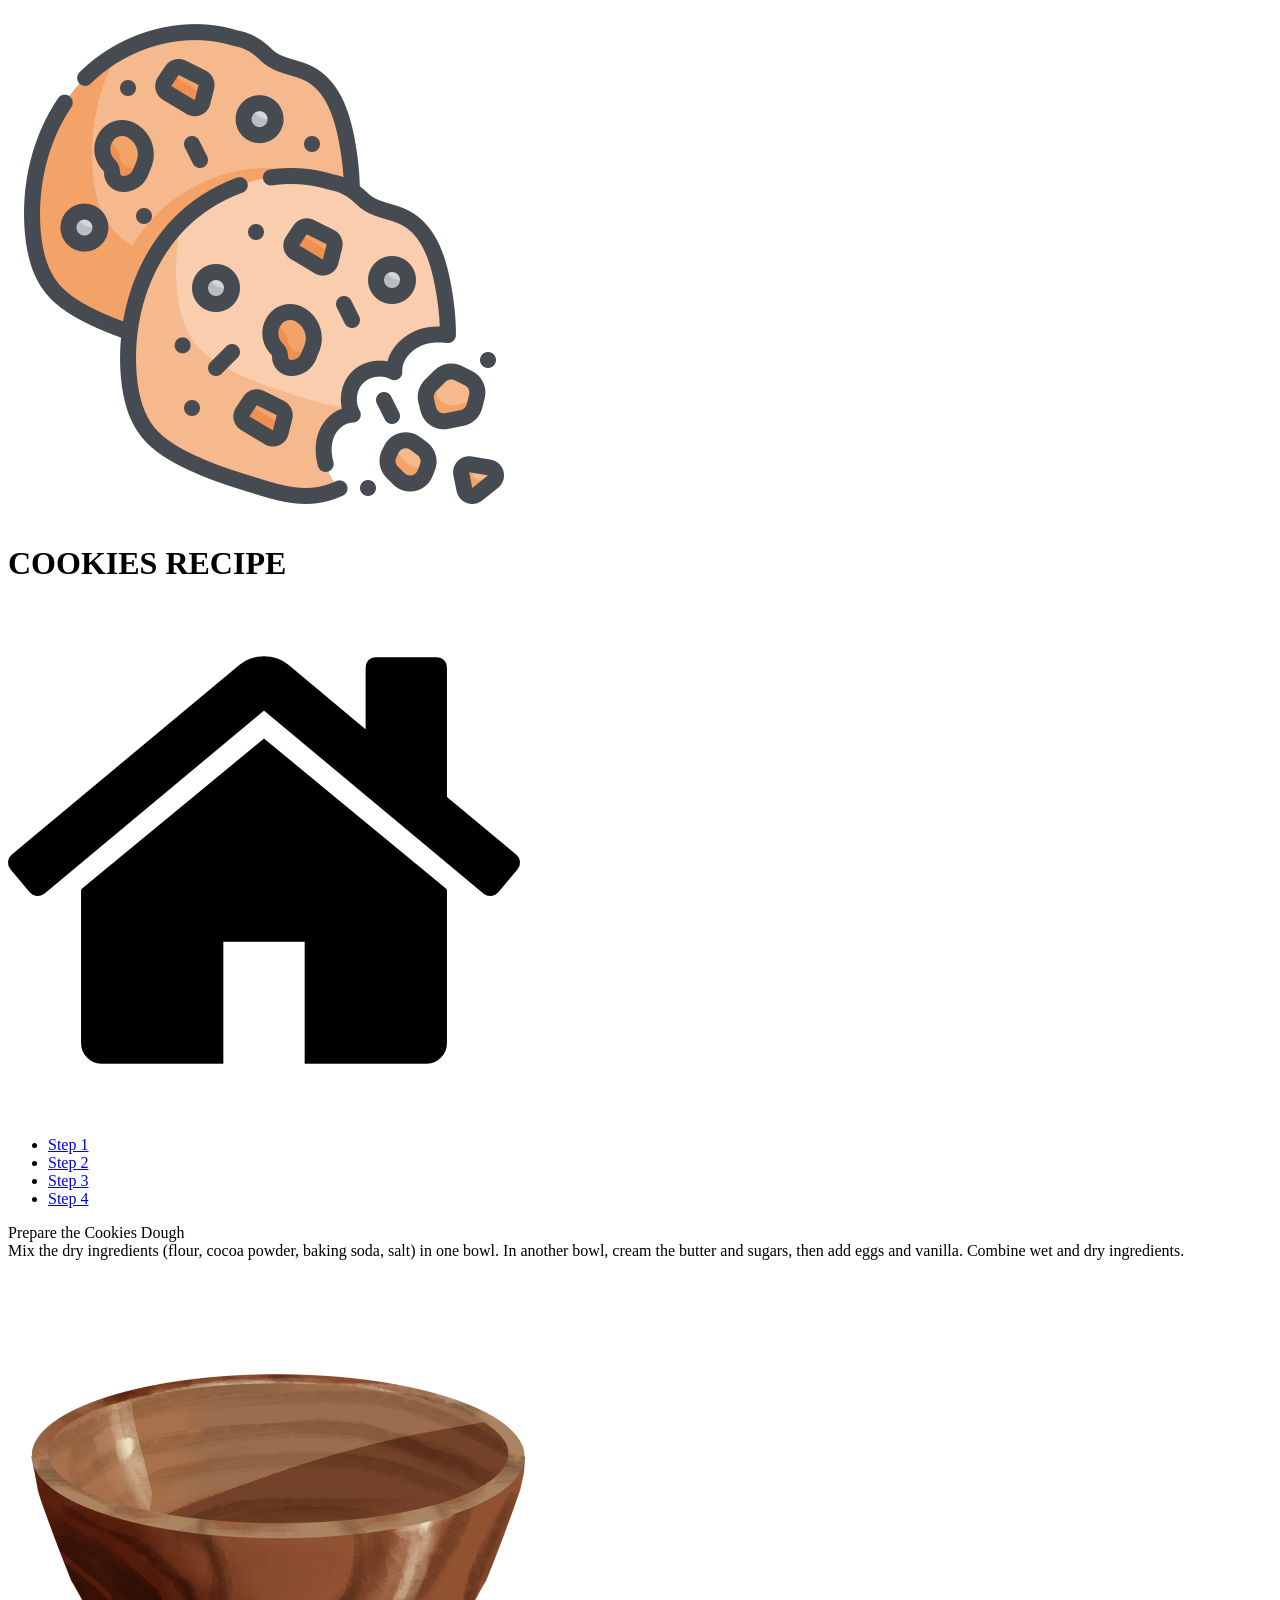
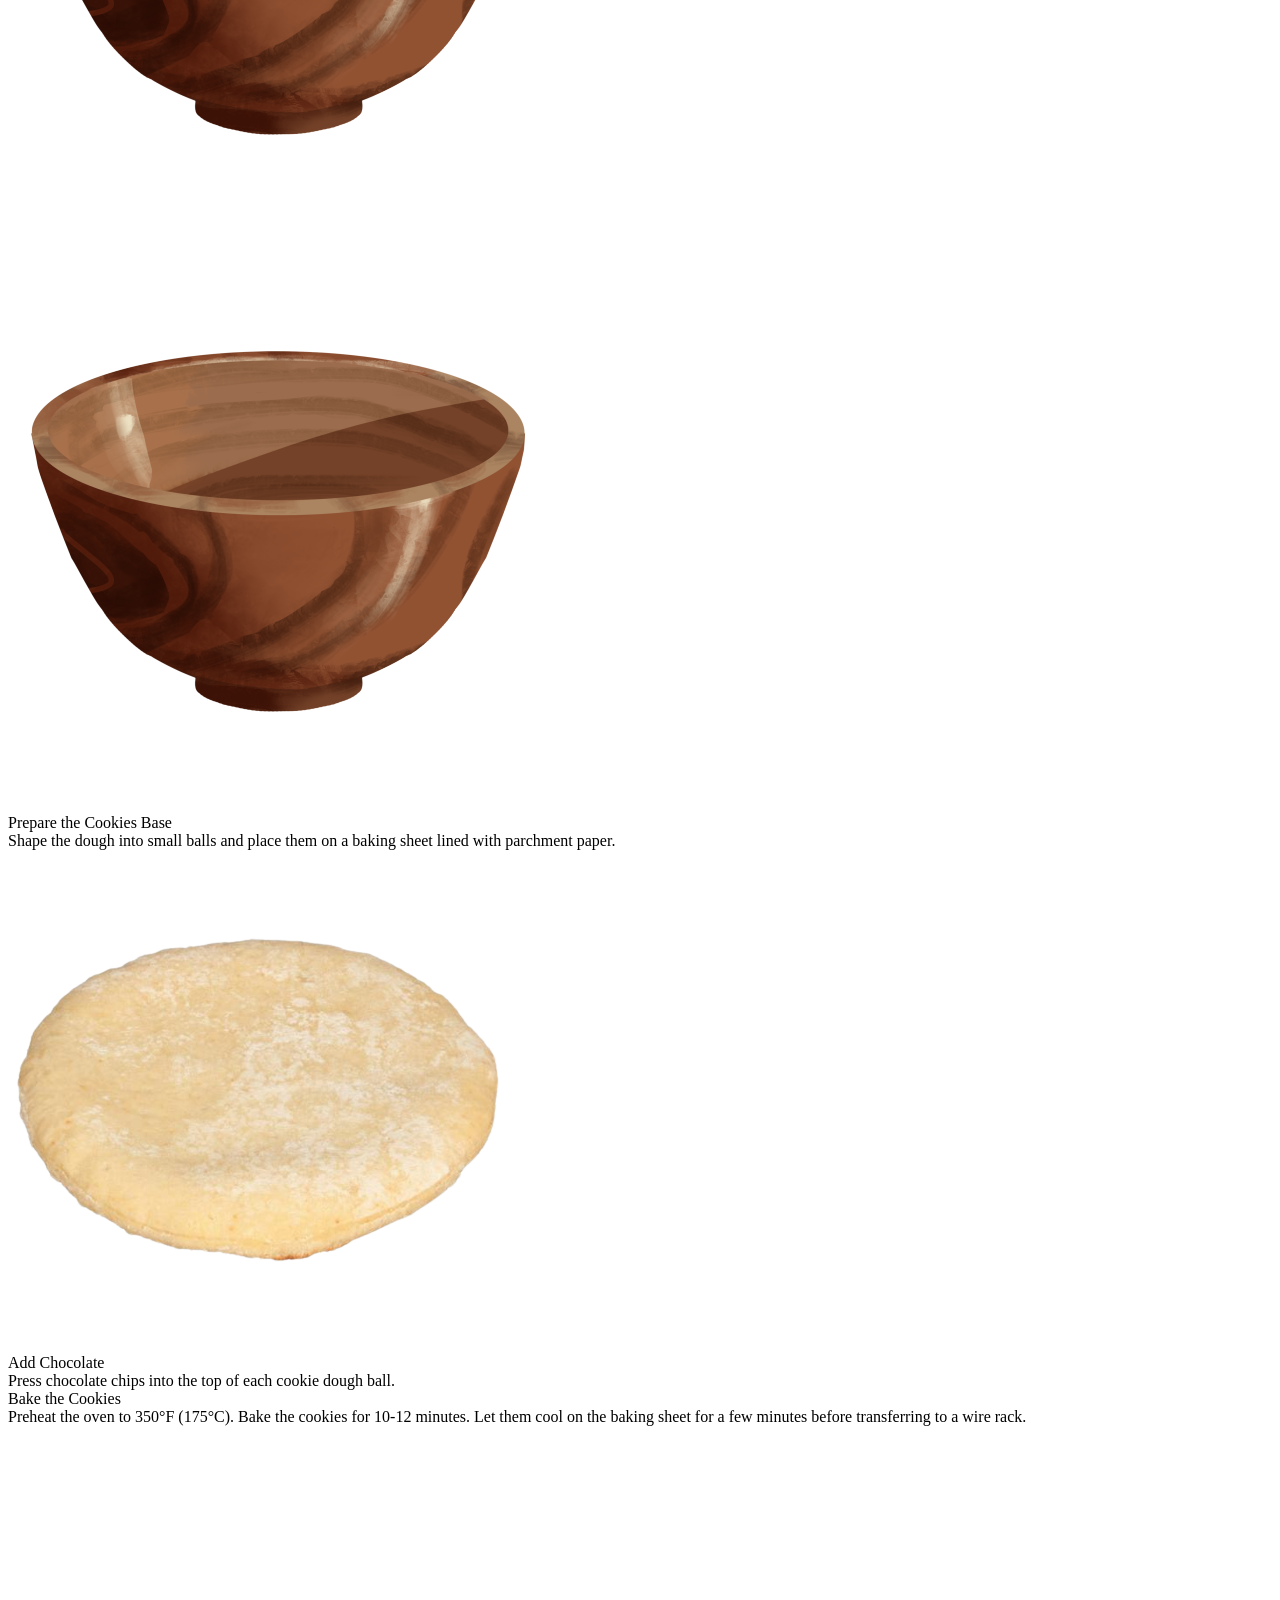
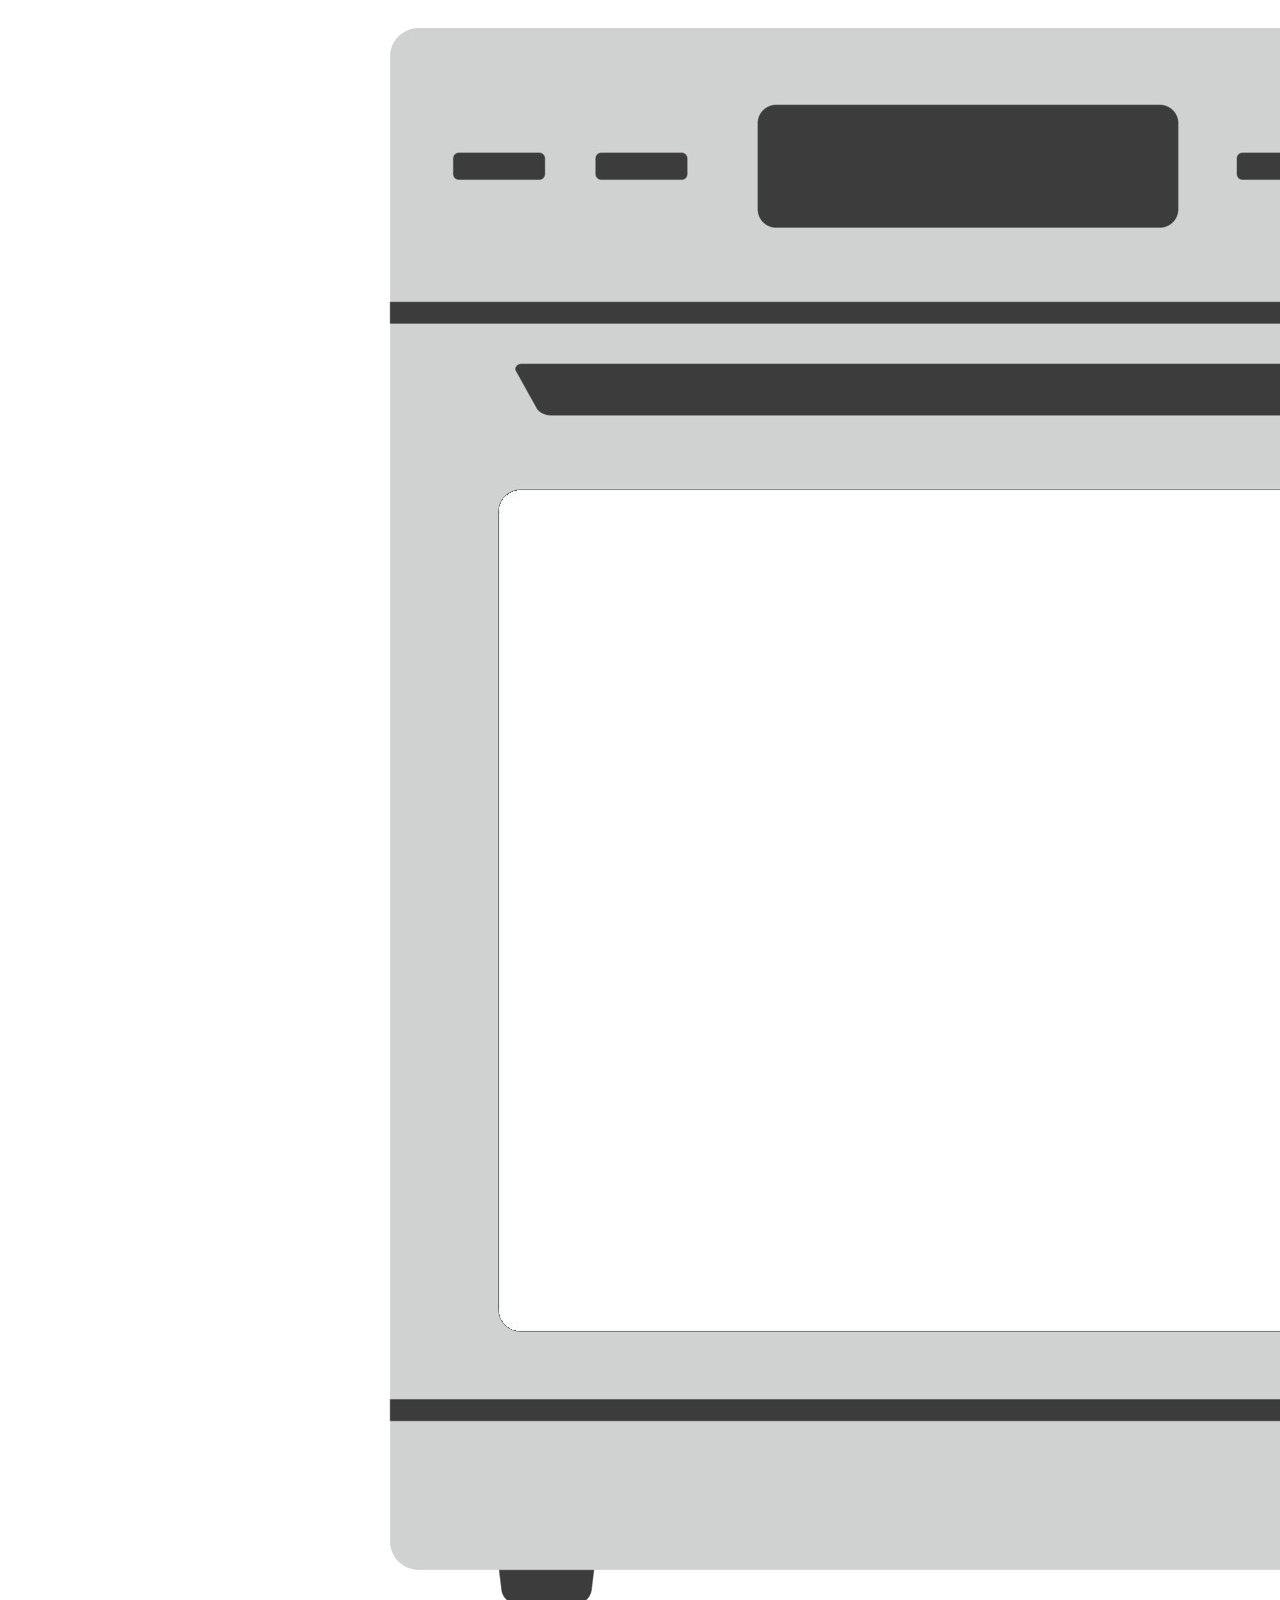
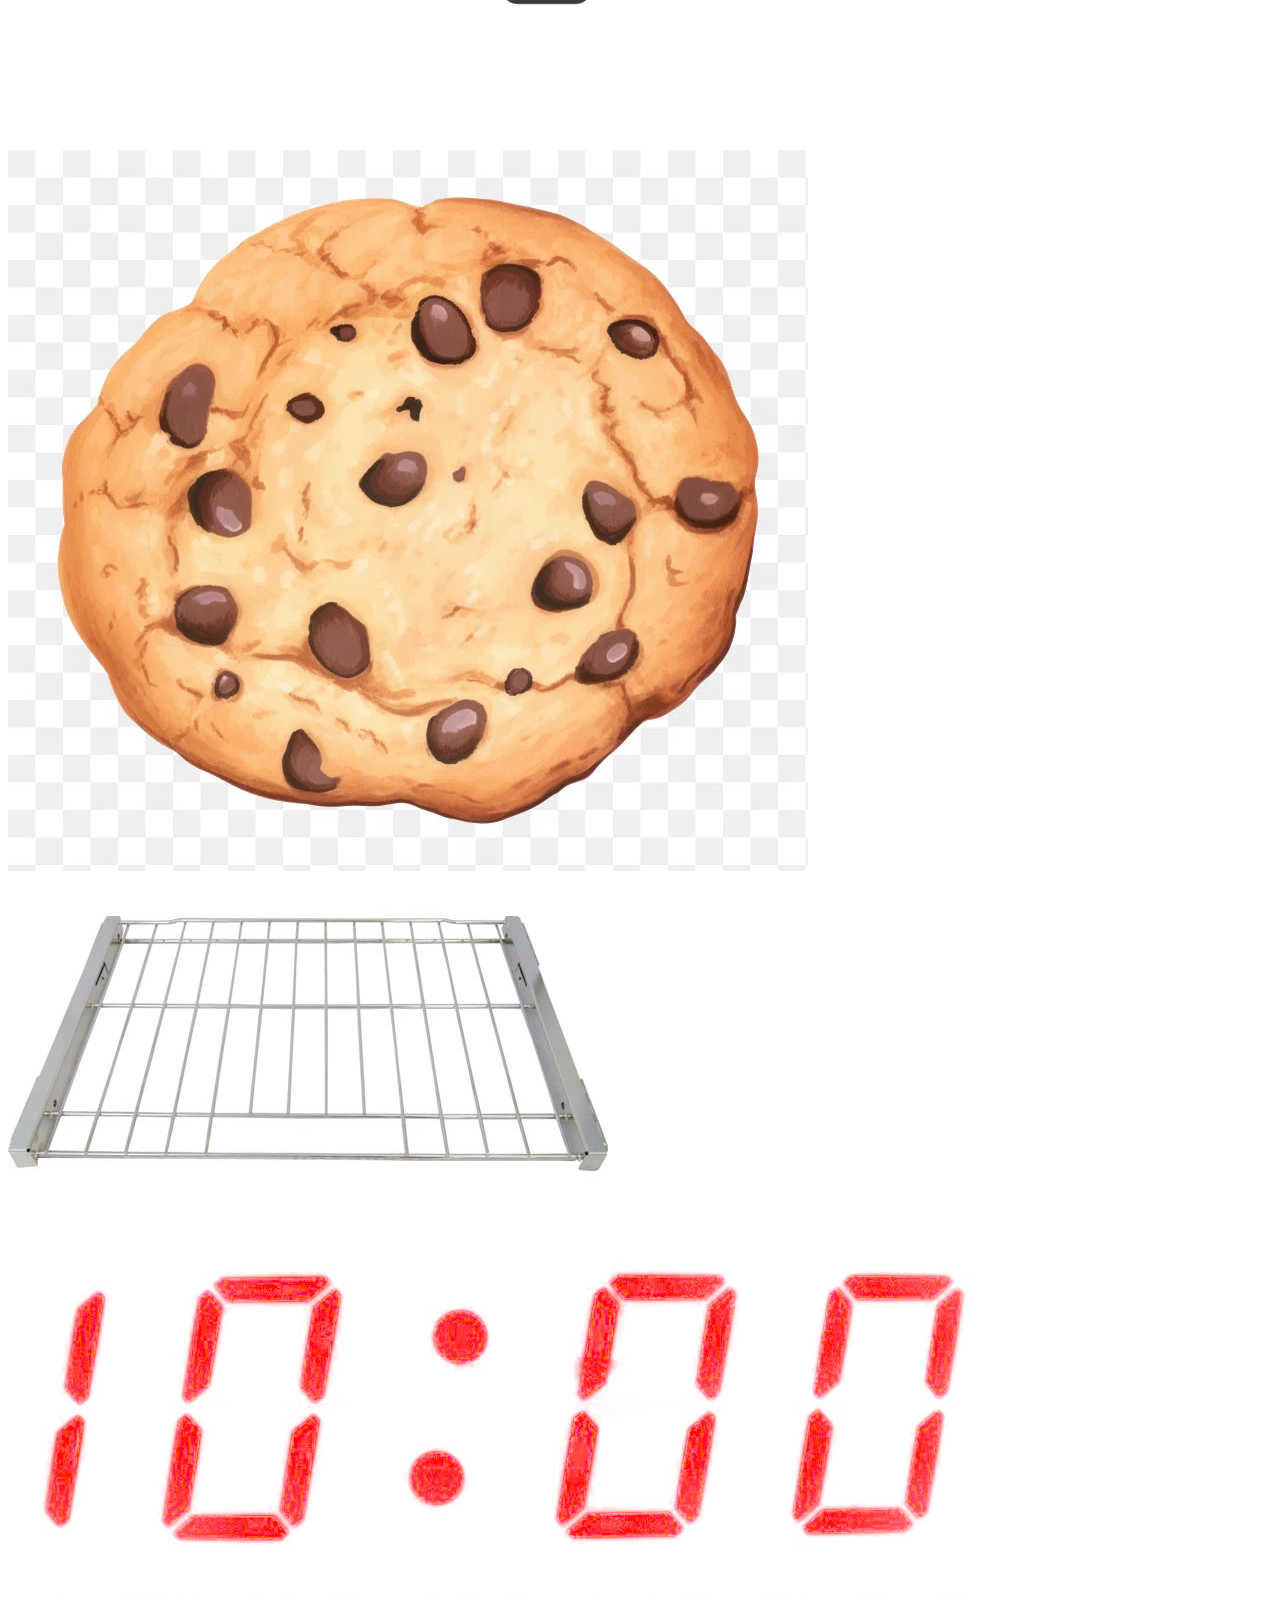
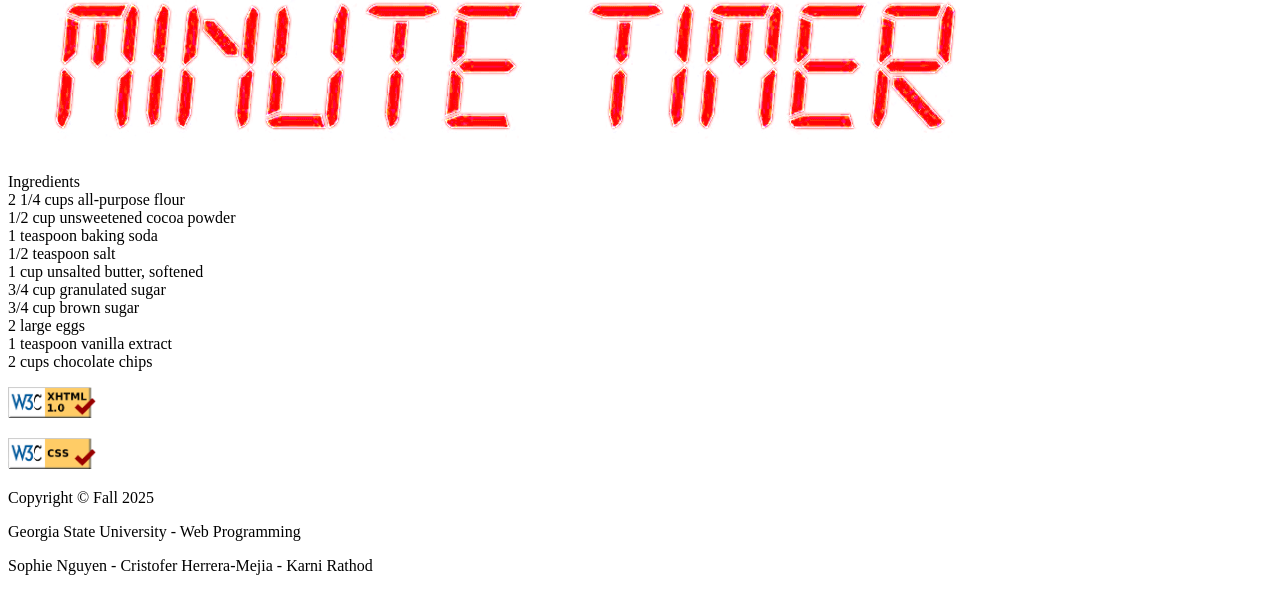
==== pages/cookies/cookies.html @ c62a0e8c "Built cookies page" ====
<!DOCTYPE html>
<html lang="en">
  <head>
    <meta charset="UTF-8" />
    <meta name="viewport" content="width=device-width, initial-scale=1.0" />
    <title>Interactive Recipe Microsite - Cookies Page</title>
    <link rel="icon" type="image/x-icon" href="../../images/cookies/icon.png" />
    <link rel="stylesheet" href="../../styles/cookies/cookiestyle.css" />
  </head>
  <body>
    <div class="top-banner">
      <div id="logo">
        <img src="../../images/cookies/icon.png" alt="img-cookies" />
      </div>
      <div id="title">
        <h1>COOKIES RECIPE</h1>
      </div>
      <div id="home-page">
        <a href="../homePage/index.html"
          ><img src="../../images/cookies/home-icon.png" alt="home-icon"
        /></a>
      </div>
    </div>
    <div class="recipe-stuff">
      <div class="ingredient-and-animation">
        <div class="animation-zone">
          <div class="step-button-zone">
            <ul class="content__cookies-button-list">
              <li>
                <a href="#recipe1-step1" class="content__cookies-button"
                  >Step 1</a
                >
              </li>
              <li>
                <a href="#recipe1-step2" class="content__cookies-button"
                  >Step 2
                </a>
              </li>
              <li>
                <a href="#recipe1-step3" class="content__cookies-button"
                  >Step 3</a
                >
              </li>
              <li>
                <a href="#recipe1-step4" class="content__cookies-button"
                  >Step 4</a
                >
              </li>
            </ul>
          </div>
          <div class="explanation-zone">
            <div id="recipe1-step1" class="step-explanation">
              <div class="explanation">
                <div class="recipe-step">
                  <span class="step-title">Prepare the Cookies Dough</span
                  ><br />
                  Mix the dry ingredients (flour, cocoa powder, baking soda,
                  salt) in one bowl. In another bowl, cream the butter and
                  sugars, then add eggs and vanilla. Combine wet and dry
                  ingredients.
                </div>
                <div class="animation-dough">
                  <img
                    id="bowl"
                    src="../../images/cookies/bowl.png"
                    alt="bowl"
                  />

                  <div class="dough-animation">
                    <div id="salt" class="ingredient-salt"></div>
                    <div id="flour" class="ingredient"></div>
                    <div id="powder" class="ingredient"></div>
                    <div id="baking" class="ingredient"></div>
                  </div>
                </div>
                <div class="animation-dough">
                  <img
                    id="bowl"
                    src="../../images/cookies/bowl.png"
                    alt="bowl"
                  />

                  <div class="dough-animation">
                    <div id="sugar" class="ingredient-salt"></div>
                    <div id="sugar" class="ingredient-salt"></div>
                    <div id="butter" class="ingredient-butter"></div>
                  </div>
                </div>
              </div>
            </div>
            <div id="recipe1-step2" class="step-explanation">
              <div class="explanation">
                <div class="recipe-step">
                  <span class="step-title">Prepare the Cookies Base</span><br />
                  Shape the dough into small balls and place them on a baking
                  sheet lined with parchment paper.
                </div>
                <div class="animation-dough">
                  <div>
                    <img
                      class="base-element"
                      src="../../images/cookies/dough.png"
                      alt=""
                    />
                  </div>
                </div>
              </div>
            </div>
            <div id="recipe1-step3" class="step-explanation">
              <div class="explanation">
                <div class="recipe-step">
                  <span class="step-title">Add Chocolate</span><br />
                  Press chocolate chips into the top of each cookie dough ball.
                </div>
                <div class="animation1">
                  <div class="cookies">
                    <div>
                      <div class="choco choco1"></div>
                      <div class="choco choco2"></div>
                      <div class="choco choco3"></div>
                      <div class="choco choco4"></div>
                      <div class="choco choco5"></div>
                      <div class="choco choco6"></div>
                      <div class="choco choco7"></div>
                      <div class="choco choco8"></div>
                      <div class="choco choco9"></div>
                      <div class="choco choco10"></div>
                    </div>
                  </div>
                </div>
              </div>
            </div>
            <div id="recipe1-step4" class="step-explanation">
              <div class="explanation">
                <div class="recipe-step">
                  <span class="step-title">Bake the Cookies</span><br />
                  Preheat the oven to 350°F (175°C). Bake the cookies for 10-12
                  minutes. Let them cool on the baking sheet for a few minutes
                  before transferring to a wire rack.
                </div>
                <div class="animation2">
                  <div class="animation-oven">
                    <img id="oven" src="../../images/cookies/oven.png" alt="" />
                    <img
                      id="cookies"
                      src="../../images/cookies/cookie.png"
                      alt=""
                    />
                    <img id="rack" src="../../images/cookies/rack.png" alt="" />
                    <div id="heat"></div>
                  </div>
                  <img id="timer" src="../../images/cookies/timer.png" alt="" />
                </div>
              </div>
            </div>
          </div>
        </div>
        <div class="ingredient-zone">
          <div class="ingredient-set-title ingredient-set">
            <span>Ingredients</span>
          </div>
          <div class="ingredient-set ingredient-1">
            2 1/4 cups all-purpose flour
          </div>
          <div class="ingredient-set ingredient-1">
            1/2 cup unsweetened cocoa powder
          </div>
          <div class="ingredient-set ingredient-1">1 teaspoon baking soda</div>
          <div class="ingredient-set ingredient-1">1/2 teaspoon salt</div>
          <div class="ingredient-set ingredient-1">
            1 cup unsalted butter, softened
          </div>
          <div class="ingredient-set ingredient-1">
            3/4 cup granulated sugar
          </div>
          <div class="ingredient-set ingredient-1">3/4 cup brown sugar</div>
          <div class="ingredient-set ingredient-1">2 large eggs</div>
          <div class="ingredient-set ingredient-1">
            1 teaspoon vanilla extract
          </div>
          <div class="ingredient-set ingredient-3">2 cups chocolate chips</div>
        </div>
      </div>
      <div class="blank-space"></div>
      <div id="copyright">
        <p id="htmlvalidator">
          <a href="http://validator.w3.org/check/referer"
            ><img
              src="../../images/validatedHTML.png"
              alt="Valid XHTML 1.0!"
              height="31"
              width="88"
          /></a>
        </p>
        <p id="cssvalidator">
          <a href="http://jigsaw.w3.org/css-validator/check/referer">
            <img
              style="border: 0; width: 88px; height: 31px"
              src="../../images/validatedCSS.png"
              alt="Valid CSS!"
            />
          </a>
        </p>

        <p>Copyright &copy; Fall 2025</p>
        <p>Georgia State University - Web Programming</p>
        <p>Sophie Nguyen - Cristofer Herrera-Mejia - Karni Rathod</p>
      </div>
  </body>
</html>
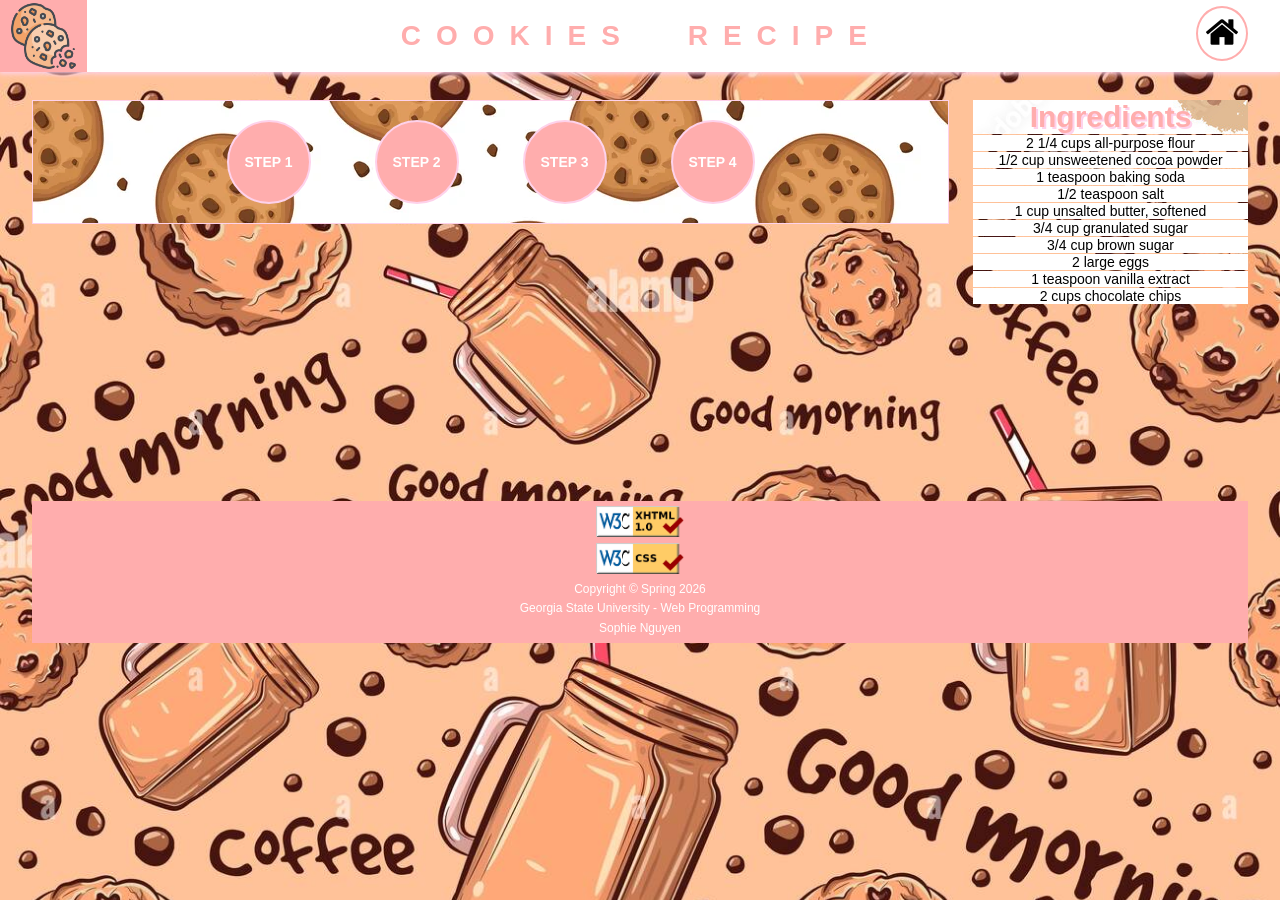
==== commit 786cc7a3: "Built Information page" ====
--- a/pages/cookies/cookies.html
+++ b/pages/cookies/cookies.html
@@ -202,9 +202,9 @@
           </a>
         </p>
 
-        <p>Copyright &copy; Fall 2025</p>
+        <p>Copyright &copy; Spring 2026</p>
         <p>Georgia State University - Web Programming</p>
-        <p>Sophie Nguyen - Cristofer Herrera-Mejia - Karni Rathod</p>
+        <p>Sophie Nguyen</p>
       </div>
   </body>
 </html>
--- a/styles/cookies/cookiestyle.css
+++ b/styles/cookies/cookiestyle.css
@@ -0,0 +1,623 @@
+:root {
+  --color-pink: #ffadad;
+  --color-peach: #ffd6a5;
+  --color-yellow: #fed2eb;
+  --color-green: #caffbf;
+  --color-white: white;
+}
+
+* {
+  box-sizing: border-box;
+  padding: 0;
+  margin: 0;
+}
+
+body {
+  width: 100vw;
+  font-family: Arial, Helvetica, sans-serif;
+  font-size: 14px;
+  background: url(../../images/cookies/background1.jpg);
+  background-size: cover;
+  background-position: center;
+  background-repeat: no-repeat;
+}
+ul,
+li {
+  list-style: none;
+}
+span {
+  font-weight: bold;
+}
+.top-banner {
+  display: flex;
+  align-items: center;
+  width: 100%;
+  height: 8vh;
+  margin-bottom: 2em;
+  padding: 0;
+  background-color: var(--color-white);
+  box-shadow: 0px 1px 5px 1px var(--color-yellow);
+}
+
+#home-page {
+  width: 60px;
+  height: 60px;
+  margin-right: 2rem;
+}
+
+#home-page > a {
+  display: inline-block;
+  border: 2px solid var(--color-pink);
+  padding: 0.5rem;
+  border-radius: 50%;
+}
+
+#home-page > a > img {
+  width: 100%;
+}
+
+#logo {
+  width: 100px;
+  height: 100%;
+  justify-content: center;
+  align-items: center;
+  display: flex;
+  background-color: var(--color-pink);
+}
+
+#logo > img {
+  width: 80%;
+}
+
+#title {
+  display: flex;
+  width: 100%;
+  height: 100%;
+  color: var(--color-pink);
+  justify-content: center;
+  align-items: center;
+}
+
+#title > h1 {
+  letter-spacing: 15px;
+  word-spacing: 30px;
+}
+
+.recipe-stuff {
+  margin: auto;
+  width: 95%;
+  display: flex;
+  flex-direction: column;
+  margin-bottom: 3em;
+}
+
+.recipe-title {
+  height: 20%;
+  display: flex;
+  justify-content: center;
+  align-items: center;
+  font-size: 20px;
+  margin-bottom: 1rem;
+  text-transform: uppercase;
+  font-size: 25px;
+}
+
+.recipe-description {
+  height: 10%;
+  text-align: center;
+  margin-bottom: 1rem;
+}
+
+.ingredient-and-animation {
+  height: 100%;
+  width: 100%;
+  display: flex;
+  flex-direction: row;
+}
+
+.ingredient-zone {
+  display: flex;
+  flex-direction: column;
+  width: 30%;
+}
+
+.animation-zone {
+  width: 100%;
+  height: 100%;
+  border: 1px solid var(--color-yellow);
+  margin-right: 1.5rem;
+  display: flex;
+  flex-direction: column;
+}
+
+.step-button-zone {
+  height: 15%;
+  display: flex;
+  align-items: center;
+  justify-content: center;
+  background: url(../../images/cookies/background.jpg);
+}
+
+.content__cookies-button {
+  border: 2px solid var(--color-yellow);
+  display: flex;
+  justify-content: center;
+  align-items: center;
+  margin: 0.3rem 2rem;
+  width: 6em;
+  height: 6em;
+  border-radius: 50%;
+  background-color: var(--color-pink);
+  color: var(--color-white);
+  text-decoration: none;
+  text-transform: uppercase;
+  font-weight: bold;
+}
+
+.content__cookies-button-list {
+  display: flex;
+  height: 100%;
+  justify-content: center;
+  align-items: center;
+  margin: 1em;
+}
+
+.explanation-zone {
+  height: 85%;
+  display: flex;
+}
+
+.step-explanation:target {
+  display: block;
+  opacity: 1;
+}
+
+.step-explanation {
+  height: 100%;
+  width: 100%;
+  display: none;
+  flex-direction: column;
+  opacity: 0;
+  background-color: var(--color-yellow);
+}
+
+.explanation {
+  height: 100%;
+  width: 100%;
+  opacity: 0;
+  text-align: center;
+  animation: fadeInLeft 1s;
+}
+
+.animation2 {
+  width: 100%;
+  height: 100%;
+  display: flex;
+  flex-direction: row;
+  justify-content: center;
+  margin-bottom: 2rem;
+}
+
+.animation1 {
+  width: 100%;
+  height: 100%;
+  display: flex;
+  justify-content: center;
+  margin-bottom: 2rem;
+}
+
+.step-explanation:target .explanation {
+  opacity: 1;
+}
+
+.step-explanation:target .animation {
+  opacity: 1;
+  animation: appearSlowly 2s;
+}
+@keyframes appearSlowly {
+  from {
+    opacity: 0;
+  }
+  to {
+    opacity: 1;
+  }
+}
+
+@keyframes fadeInLeft {
+  from {
+    opacity: 0;
+    transform: translateX(-10%);
+  }
+  to {
+    opacity: 1;
+    transform: translateX(0);
+  }
+}
+
+.cookies {
+  width: 200px;
+  height: 200px;
+  background-color: var(--color-peach);
+  border: 2px solid #333;
+  border-radius: 50%;
+  opacity: 1;
+  position: relative;
+  margin: 5px;
+}
+
+.content__cookies-button:hover {
+  background-color: var(--color-green);
+  color: black;
+}
+
+.choco {
+  position: absolute;
+  width: 20px;
+  height: 20px;
+  background-color: #964b00;
+  border-radius: 50%;
+  opacity: 0;
+  animation: placeChoco 3s ease-in-out infinite;
+}
+
+.choco1 {
+  top: 15%;
+  left: 45%;
+}
+.choco2 {
+  top: 40%;
+  left: 20%;
+}
+.choco3 {
+  top: 60%;
+  left: 70%;
+}
+.choco4 {
+  top: 40%;
+  left: 70%;
+}
+.choco5 {
+  top: 50%;
+  left: 50%;
+}
+.choco6 {
+  top: 70%;
+  left: 50%;
+}
+.choco7 {
+  top: 20%;
+  left: 60%;
+}
+.choco8 {
+  top: 65%;
+  left: 20%;
+}
+.choco9 {
+  top: 20%;
+  left: 30%;
+}
+.choco10 {
+  top: 40%;
+  left: 40%;
+}
+@keyframes placeChoco {
+  0% {
+    opacity: 0;
+    transform: translate(0, 0);
+  }
+  25% {
+    opacity: 1;
+    transform: translate(10px, 10px);
+  }
+  50% {
+    opacity: 1;
+    transform: translate(-10px, 10px);
+  }
+  75% {
+    opacity: 1;
+    transform: translate(10px, -10px);
+  }
+  100% {
+    opacity: 1;
+    transform: translate(0, 0);
+  }
+}
+
+#splat {
+  z-index: 1;
+  position: relative;
+  width: auto;
+  height: auto;
+  perspective: 100px;
+  animation: cookies_spin 35s infinite linear;
+}
+
+@keyframes slide {
+  from {
+    transform: translateX(100px);
+  }
+  to {
+    transform: translateX(200px);
+  }
+}
+@keyframes bob {
+  from {
+    transform: translateY(0px);
+    transform: rotate(5deg);
+  }
+  to {
+    transform: translateY(25px);
+    transform: rotate(20deg);
+  }
+}
+@keyframes cookies_spin {
+  from {
+    transform: rotateZ(0deg);
+  }
+  to {
+    transform: rotateZ(360deg);
+  }
+}
+
+.animation-oven {
+  overflow: hidden;
+  display: flex;
+  justify-content: center;
+  align-items: center;
+}
+#oven {
+  position: relative;
+  height: 360px;
+  z-index: 4;
+}
+#cookies {
+  position: absolute;
+  height: 100px;
+  transform: perspective(70px) rotatex(45deg);
+  z-index: 2;
+}
+#rack {
+  z-index: 1;
+  position: absolute;
+  height: 190px;
+  width: 190px;
+}
+#heat {
+  z-index: 3;
+  position: absolute;
+  background-color: rgb(255, 114, 58);
+  height: 250px;
+  width: 200px;
+  opacity: 40%;
+  animation: oven-heat 1s infinite;
+  animation-direction: alternate-reverse;
+}
+#timer {
+  position: relative;
+
+  width: 50%;
+  animation: timer-flash 1s infinite;
+  animation-direction: alternate-reverse;
+}
+
+@keyframes oven-heat {
+  70% {
+    background-color: rgb(255, 114, 58);
+  }
+  100% {
+    background-color: rgb(255, 68, 0);
+  }
+}
+@keyframes timer-flash {
+  70% {
+    opacity: 100%;
+  }
+  100% {
+    opacity: 30%;
+  }
+}
+@media screen and (max-width: 700px) {
+  .ingredient-and-animation {
+    flex-direction: column;
+  }
+  .animation-zone,
+  .ingredient-zone {
+    width: 100%;
+  }
+}
+
+@media screen and (max-width: 400px) {
+  .step-explanation a {
+    float: none;
+    width: 100%;
+  }
+}
+
+.recipe-step {
+  width: 90%;
+  margin: auto;
+  cursor: pointer;
+  transition: background-color 0.3s ease, transform 0.3s ease;
+  font-size: 12pt;
+  margin-top: 1rem;
+  margin-bottom: 2rem;
+  padding: 0rem 2rem;
+  line-height: 1.6;
+}
+
+.recipe-step:hover {
+  background-color: var(--color-white);
+  color: black;
+  transform: scale(1.1);
+  border-radius: 10px;
+}
+
+.recipe-step:nth-child(odd) {
+  animation: fadeInLeft 1s;
+}
+
+.recipe-step:nth-child(even) {
+  animation: fadeInRight 1s;
+}
+.animation-dough {
+  display: flex;
+  justify-content: center;
+  align-items: center;
+  margin-bottom: 2rem;
+}
+
+.ingredient {
+  width: 40px;
+  height: 40px;
+  background-color: var(--color-peach);
+  border-radius: 50%;
+  position: relative;
+  margin: 0 -100px;
+  animation: ingredient-fall 2s ease-out infinite;
+}
+
+.ingredient-butter {
+  width: 40px;
+  height: 40px;
+  background-color: yellow;
+  border-radius: 50%;
+  position: relative;
+  margin: 0 -100px;
+  animation: ingredient-fall 2s ease-out infinite;
+}
+
+.ingredient-salt {
+  width: 40px;
+  height: 40px;
+  background-color: var(--color-white);
+  border-radius: 50%;
+  position: relative;
+  margin: 0 -100px;
+  animation: ingredient-fall 2s ease-out infinite;
+}
+
+.ingredient-set-title {
+  background: url(../../images/cookies/background2.jpg);
+  color: var(--color-pink);
+  font-size: 30px;
+  text-shadow: 2px 2px var(--color-yellow);
+}
+
+.ingredient-set {
+  flex-grow: 1;
+  margin-bottom: 1px;
+  background-color: #fff;
+  display: flex;
+  justify-content: center;
+  align-items: center;
+}
+.ingredient-set:hover {
+  transform: scale(1.05);
+  border-radius: 5px;
+}
+
+.recipe-stuff:has(#recipe1-step1 .recipe-step:hover) .ingredient-1 {
+  background-color: var(--color-green);
+}
+
+.recipe-stuff:has(#recipe1-step3 .recipe-step:hover) .ingredient-3 {
+  background-color: var(--color-green);
+}
+
+.ingredient-set-title:hover {
+  color: var(--color-peach);
+  transform: scale(1.1);
+  border-radius: 10px;
+}
+
+@keyframes ingredient-fall {
+  0% {
+    transform: translateY(-100px);
+    opacity: 1;
+  }
+  90% {
+    transform: translateY(0);
+    opacity: 0;
+  }
+  100% {
+    transform: translateY(0);
+    opacity: 0;
+  }
+}
+#bowl {
+  height: auto;
+  width: auto;
+  max-width: 170px;
+  position: relative;
+  margin-top: 5em;
+}
+.dough-animation {
+  margin-top: 3em;
+}
+
+#pin {
+  height: 175px;
+  width: 175px;
+  max-width: 170px;
+  animation: roll-pin 2s linear infinite;
+  position: absolute;
+}
+
+.base-element {
+  width: 175px;
+  height: 175px;
+  margin: 0 10px;
+  border-radius: 50%;
+}
+
+.base-element:hover {
+  animation-name: rotate;
+  animation-duration: 0.7s;
+  animation-direction: reverse;
+}
+
+@keyframes rotate {
+  0% {
+    transform: rotate(0);
+  }
+  100% {
+    transform: rotate(360deg);
+  }
+}
+
+@keyframes roll-pin {
+  0% {
+    transform: translateX(-10px) rotate(0deg);
+  }
+  50% {
+    transform: translateX(10px) rotate(20deg);
+  }
+  100% {
+    transform: translateX(-10px) rotate(0deg);
+  }
+}
+
+.step-title {
+  display: inline-block;
+  font-size: 30px;
+  margin-bottom: 1rem;
+}
+
+.blank-space {
+  width: 100%;
+  height: 8vh;
+  margin: 1em 0;
+  background-color: #fff;
+  position: relative;
+  background: url(./background.jpg);
+}
+
+#copyright {
+  padding: 0.3rem;
+  margin-top: 6rem;
+  background-color: var(--color-pink);
+  color: var(--color-white);
+  text-align: center;
+  font-size: 12px;
+  line-height: 1.6;
+}
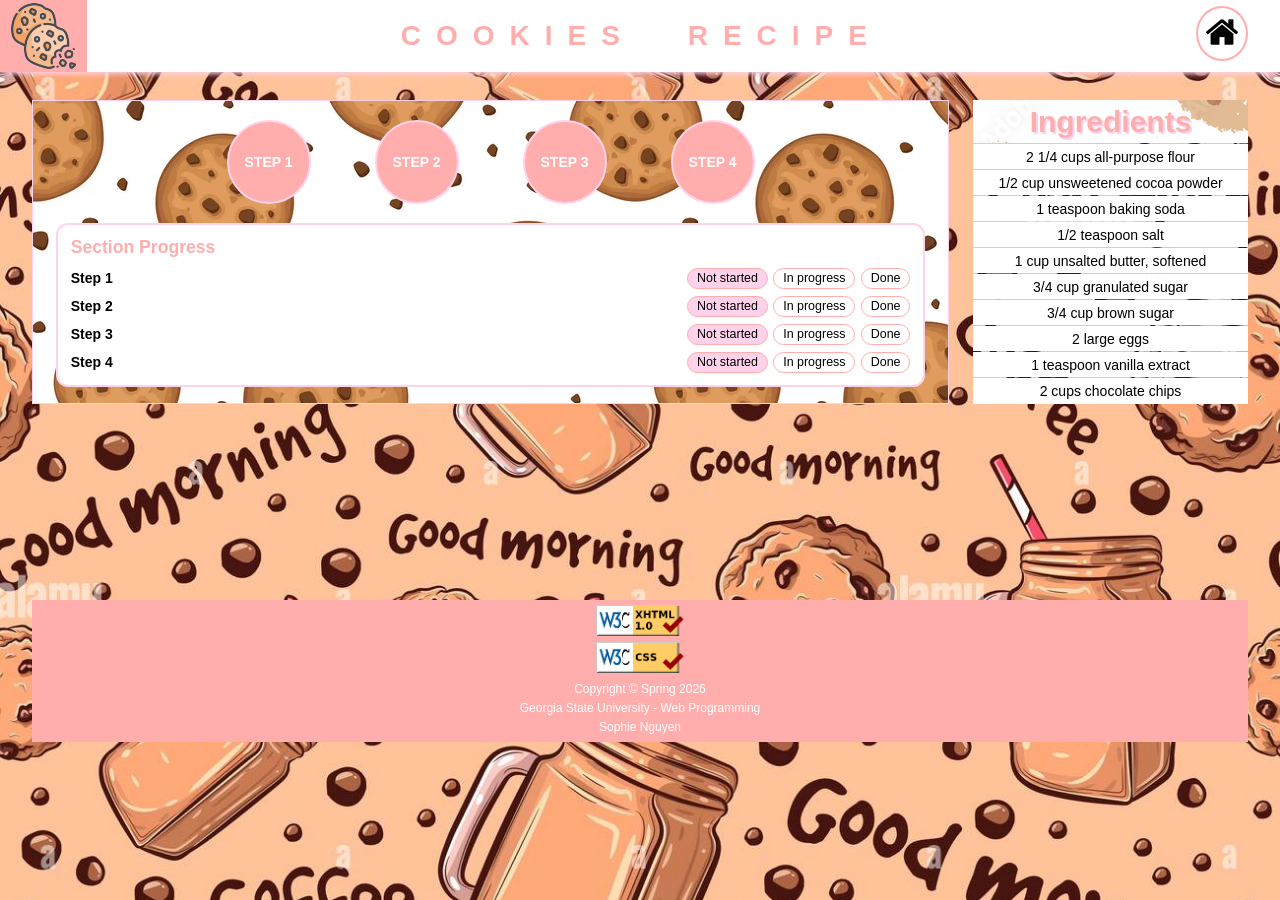
==== commit e08ea70f: "Built section progression" ====
--- a/pages/cookies/cookies.html
+++ b/pages/cookies/cookies.html
@@ -3,7 +3,7 @@
   <head>
     <meta charset="UTF-8" />
     <meta name="viewport" content="width=device-width, initial-scale=1.0" />
-    <title>Interactive Recipe Microsite - Cookies Page</title>
+    <title>My Recipe Studio - Cookies Page</title>
     <link rel="icon" type="image/x-icon" href="../../images/cookies/icon.png" />
     <link rel="stylesheet" href="../../styles/cookies/cookiestyle.css" />
   </head>
@@ -47,6 +47,55 @@
                 >
               </li>
             </ul>
+            <div class="chapter-progress">
+              <h2 class="chapter-progress__title">Section Progress</h2>
+              <ul class="chapter-progress__list">
+                <li class="chapter-progress__item">
+                  <span class="chapter-progress__step">Step 1</span>
+                  <div class="chapter-progress__states">
+                    <input type="radio" id="ck-s1-ns" name="ck-s1" checked />
+                    <label for="ck-s1-ns" class="state state--ns">Not started</label>
+                    <input type="radio" id="ck-s1-ip" name="ck-s1" />
+                    <label for="ck-s1-ip" class="state state--ip">In progress</label>
+                    <input type="radio" id="ck-s1-dn" name="ck-s1" />
+                    <label for="ck-s1-dn" class="state state--dn">Done</label>
+                  </div>
+                </li>
+                <li class="chapter-progress__item">
+                  <span class="chapter-progress__step">Step 2</span>
+                  <div class="chapter-progress__states">
+                    <input type="radio" id="ck-s2-ns" name="ck-s2" checked />
+                    <label for="ck-s2-ns" class="state state--ns">Not started</label>
+                    <input type="radio" id="ck-s2-ip" name="ck-s2" />
+                    <label for="ck-s2-ip" class="state state--ip">In progress</label>
+                    <input type="radio" id="ck-s2-dn" name="ck-s2" />
+                    <label for="ck-s2-dn" class="state state--dn">Done</label>
+                  </div>
+                </li>
+                <li class="chapter-progress__item">
+                  <span class="chapter-progress__step">Step 3</span>
+                  <div class="chapter-progress__states">
+                    <input type="radio" id="ck-s3-ns" name="ck-s3" checked />
+                    <label for="ck-s3-ns" class="state state--ns">Not started</label>
+                    <input type="radio" id="ck-s3-ip" name="ck-s3" />
+                    <label for="ck-s3-ip" class="state state--ip">In progress</label>
+                    <input type="radio" id="ck-s3-dn" name="ck-s3" />
+                    <label for="ck-s3-dn" class="state state--dn">Done</label>
+                  </div>
+                </li>
+                <li class="chapter-progress__item">
+                  <span class="chapter-progress__step">Step 4</span>
+                  <div class="chapter-progress__states">
+                    <input type="radio" id="ck-s4-ns" name="ck-s4" checked />
+                    <label for="ck-s4-ns" class="state state--ns">Not started</label>
+                    <input type="radio" id="ck-s4-ip" name="ck-s4" />
+                    <label for="ck-s4-ip" class="state state--ip">In progress</label>
+                    <input type="radio" id="ck-s4-dn" name="ck-s4" />
+                    <label for="ck-s4-dn" class="state state--dn">Done</label>
+                  </div>
+                </li>
+              </ul>
+            </div>
           </div>
           <div class="explanation-zone">
             <div id="recipe1-step1" class="step-explanation">
@@ -140,16 +189,16 @@
                 </div>
                 <div class="animation2">
                   <div class="animation-oven">
-                    <img id="oven" src="../../images/cookies/oven.png" alt="" />
+                    <img id="oven" src="../../images/cookies/oven.png" alt="oven" />
                     <img
                       id="cookies"
                       src="../../images/cookies/cookie.png"
-                      alt=""
+                      alt="cookies"
                     />
-                    <img id="rack" src="../../images/cookies/rack.png" alt="" />
+                    <img id="rack" src="../../images/cookies/rack.png" alt="wire rack" />
                     <div id="heat"></div>
                   </div>
-                  <img id="timer" src="../../images/cookies/timer.png" alt="" />
+                  <img id="timer" src="../../images/cookies/timer.png" alt="timer" />
                 </div>
               </div>
             </div>
@@ -184,7 +233,7 @@
       <div class="blank-space"></div>
       <div id="copyright">
         <p id="htmlvalidator">
-          <a href="http://validator.w3.org/check/referer"
+          <a href="https://validator.w3.org/"
             ><img
               src="../../images/validatedHTML.png"
               alt="Valid XHTML 1.0!"
@@ -193,7 +242,7 @@
           /></a>
         </p>
         <p id="cssvalidator">
-          <a href="http://jigsaw.w3.org/css-validator/check/referer">
+          <a href="https://jigsaw.w3.org/css-validator/">
             <img
               style="border: 0; width: 88px; height: 31px"
               src="../../images/validatedCSS.png"
--- a/styles/cookies/cookiestyle.css
+++ b/styles/cookies/cookiestyle.css
@@ -131,11 +131,13 @@
 }
 
 .step-button-zone {
-  height: 15%;
-  display: flex;
+  height: auto;
+  display: flex;
+  flex-direction: column;
   align-items: center;
   justify-content: center;
   background: url(../../images/cookies/background.jpg);
+  padding-bottom: 1rem;
 }
 
 .content__cookies-button {
@@ -162,8 +164,77 @@
   margin: 1em;
 }
 
+.chapter-progress {
+  width: 95%;
+  background-color: var(--color-white);
+  border: 2px solid var(--color-yellow);
+  border-radius: 12px;
+  padding: 0.8rem;
+}
+
+.chapter-progress__title {
+  font-size: 1.1rem;
+  color: var(--color-pink);
+  margin-bottom: 0.6rem;
+  text-align: left;
+}
+
+.chapter-progress__list {
+  display: flex;
+  flex-direction: column;
+  gap: 0.45rem;
+}
+
+.chapter-progress__item {
+  display: flex;
+  align-items: center;
+  justify-content: space-between;
+  gap: 0.8rem;
+}
+
+.chapter-progress__step {
+  min-width: 56px;
+  font-weight: bold;
+  color: black;
+}
+
+.chapter-progress__states {
+  display: flex;
+  gap: 0.35rem;
+}
+
+.chapter-progress__states input[type="radio"] {
+  position: absolute;
+  opacity: 0;
+  pointer-events: none;
+}
+
+.state {
+  border: 1px solid var(--color-pink);
+  border-radius: 999px;
+  padding: 0.15rem 0.55rem;
+  font-size: 0.78rem;
+  cursor: pointer;
+  background-color: var(--color-white);
+  color: black;
+}
+
+.chapter-progress__states input[type="radio"]:checked + .state--ns {
+  background-color: var(--color-yellow);
+}
+
+.chapter-progress__states input[type="radio"]:checked + .state--ip {
+  background-color: var(--color-pink);
+  color: var(--color-white);
+}
+
+.chapter-progress__states input[type="radio"]:checked + .state--dn {
+  background-color: var(--color-green);
+}
+
 .explanation-zone {
-  height: 85%;
+  height: auto;
+  min-height: 85%;
   display: flex;
 }
 
